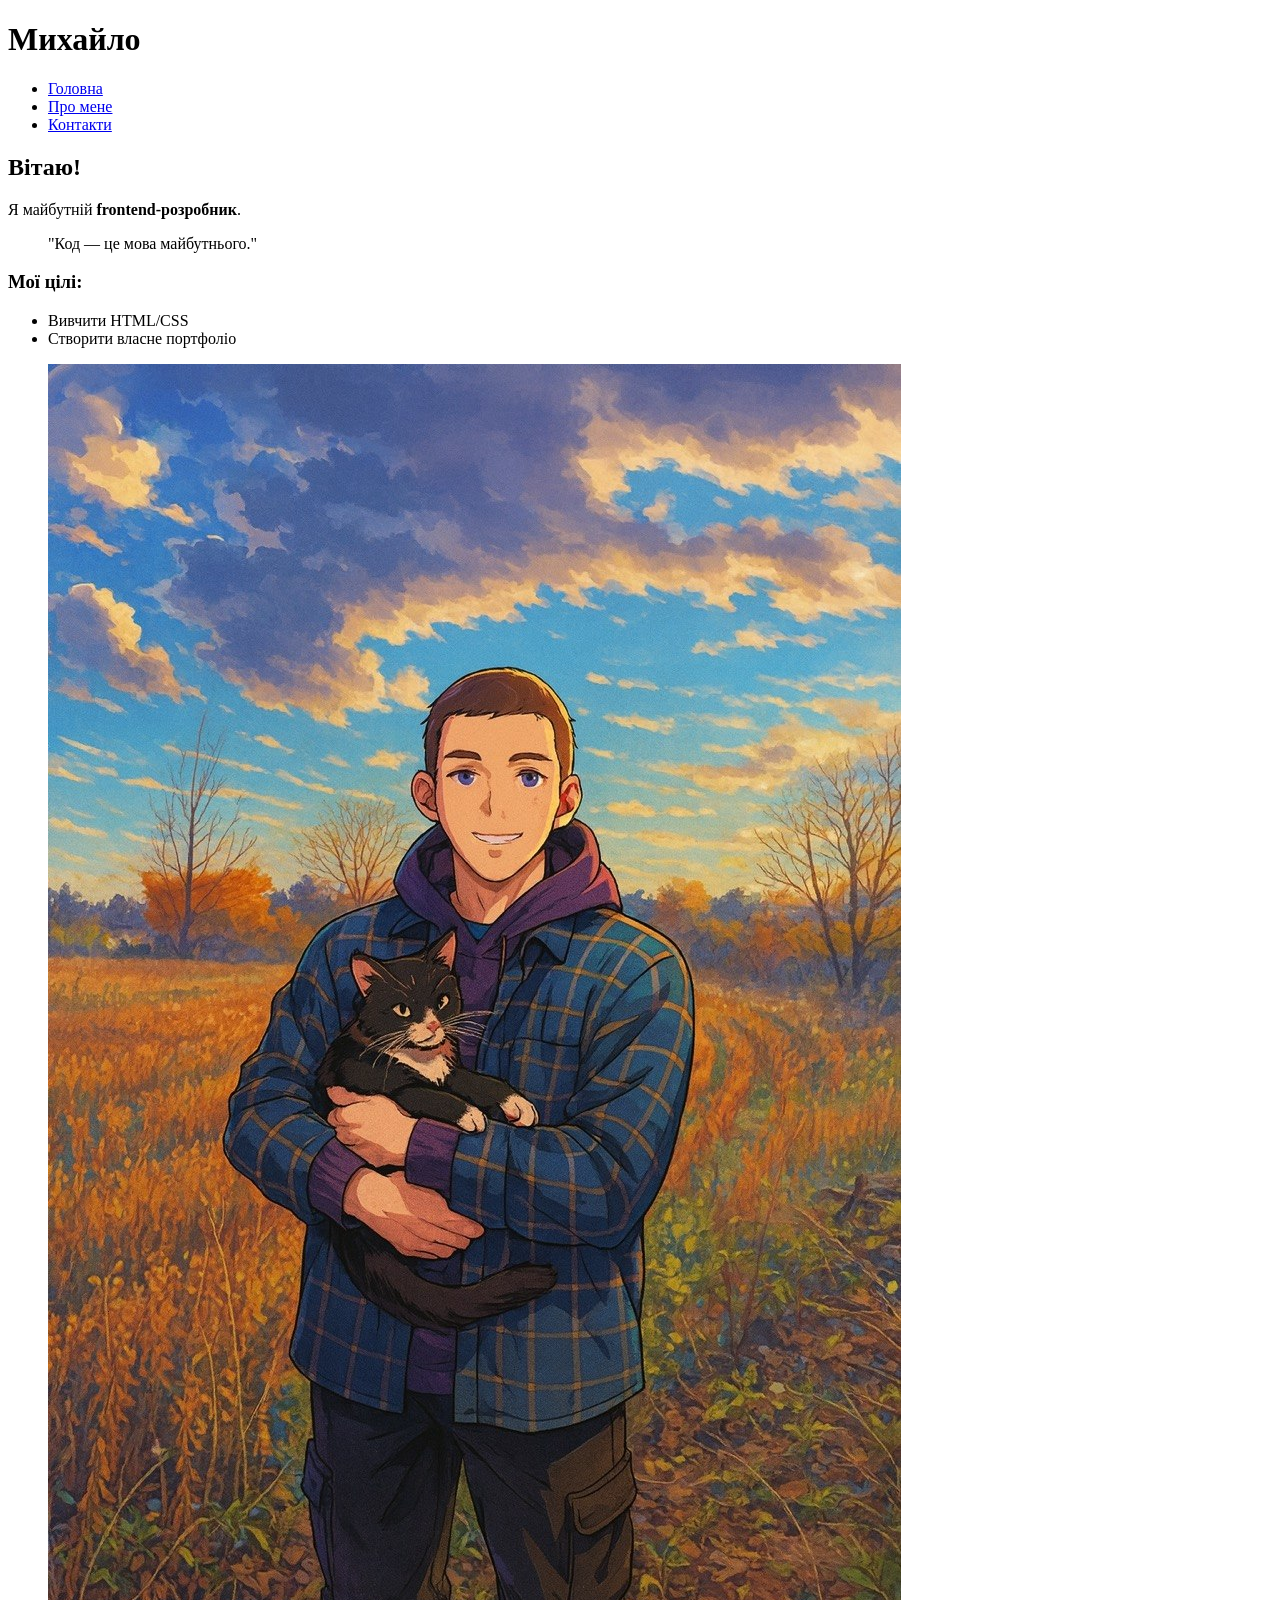
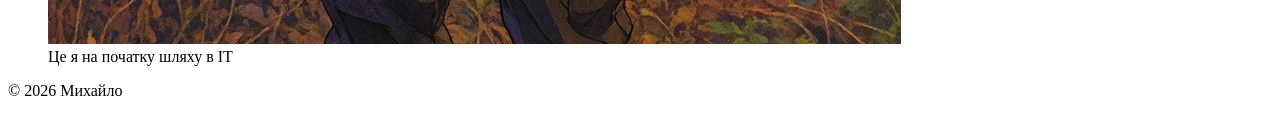
==== index.html @ bea43206 "feat: add skills table to about page" ====
<!DOCTYPE html>
<html lang="uk">
<head>
    <meta charset="UTF-8">
    <meta name="viewport" content="width=device-width, initial-scale=1.0">
    <title>Головна | Портфоліо</title>
</head>
<body>
    <header>
        <h1>Михайло</h1>
        <nav>
            <ul>
                <li><a href="index.html">Головна</a></li>
                <li><a href="about.html">Про мене</a></li>
                <li><a href="contacts.html">Контакти</a></li>
            </ul>
        </nav>
    </header>
    <main>
        <section>
            <h2>Вітаю!</h2>
            <p>Я майбутній <strong>frontend-розробник</strong>.</p>
        </section>
        
        <section>
    <blockquote>"Код — це мова майбутнього."</blockquote>
    <h3>Мої цілі:</h3>
    <ul>
        <li>Вивчити HTML/CSS</li>
        <li>Створити власне портфоліо</li>
    </ul>
    <figure>
        <img src="images/photo.jpg" alt="Моє фото">
        <figcaption>Це я на початку шляху в IT</figcaption>
    </figure>
</section>
    </main>
    <footer><p>&copy; 2026 Михайло</p></footer>
</body>
</html>
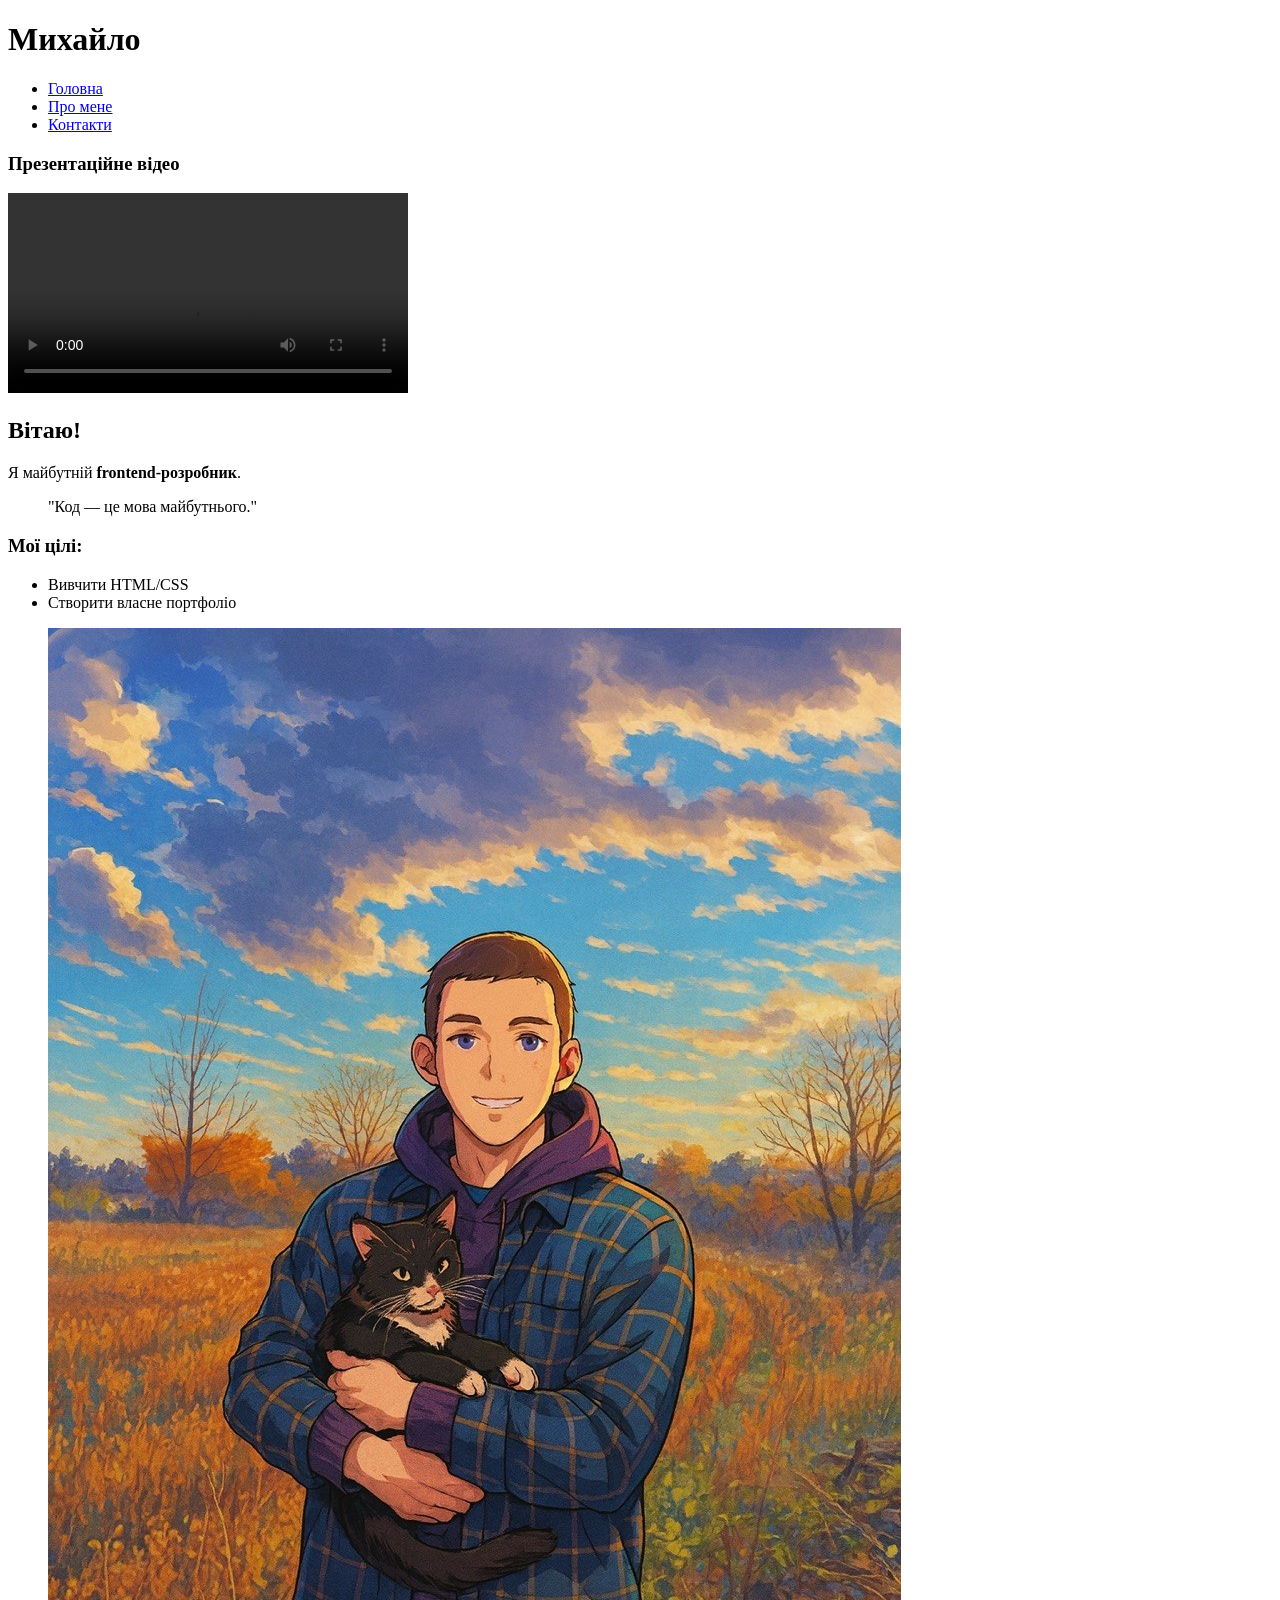
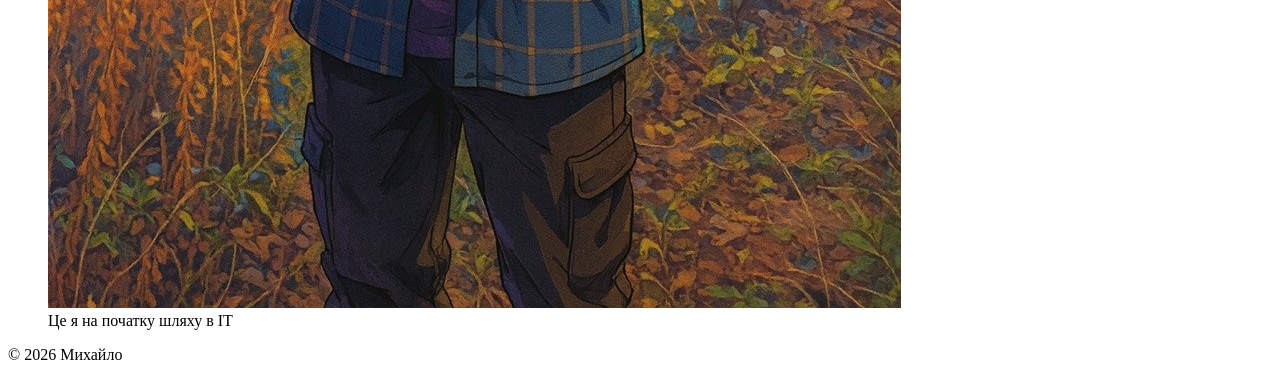
==== commit 807ba034: "feat: add multimedia elements to the site" ====
--- a/index.html
+++ b/index.html
@@ -18,10 +18,17 @@
     </header>
     <main>
         <section>
+    <h3>Презентаційне відео</h3>
+    <video controls width="400">
+        <source src="video/intro.mp4" type="video/mp4">
+        Ваш браузер не підтримує відео.
+    </video>
+</section>
+        <section>
             <h2>Вітаю!</h2>
             <p>Я майбутній <strong>frontend-розробник</strong>.</p>
         </section>
-        
+
         <section>
     <blockquote>"Код — це мова майбутнього."</blockquote>
     <h3>Мої цілі:</h3>
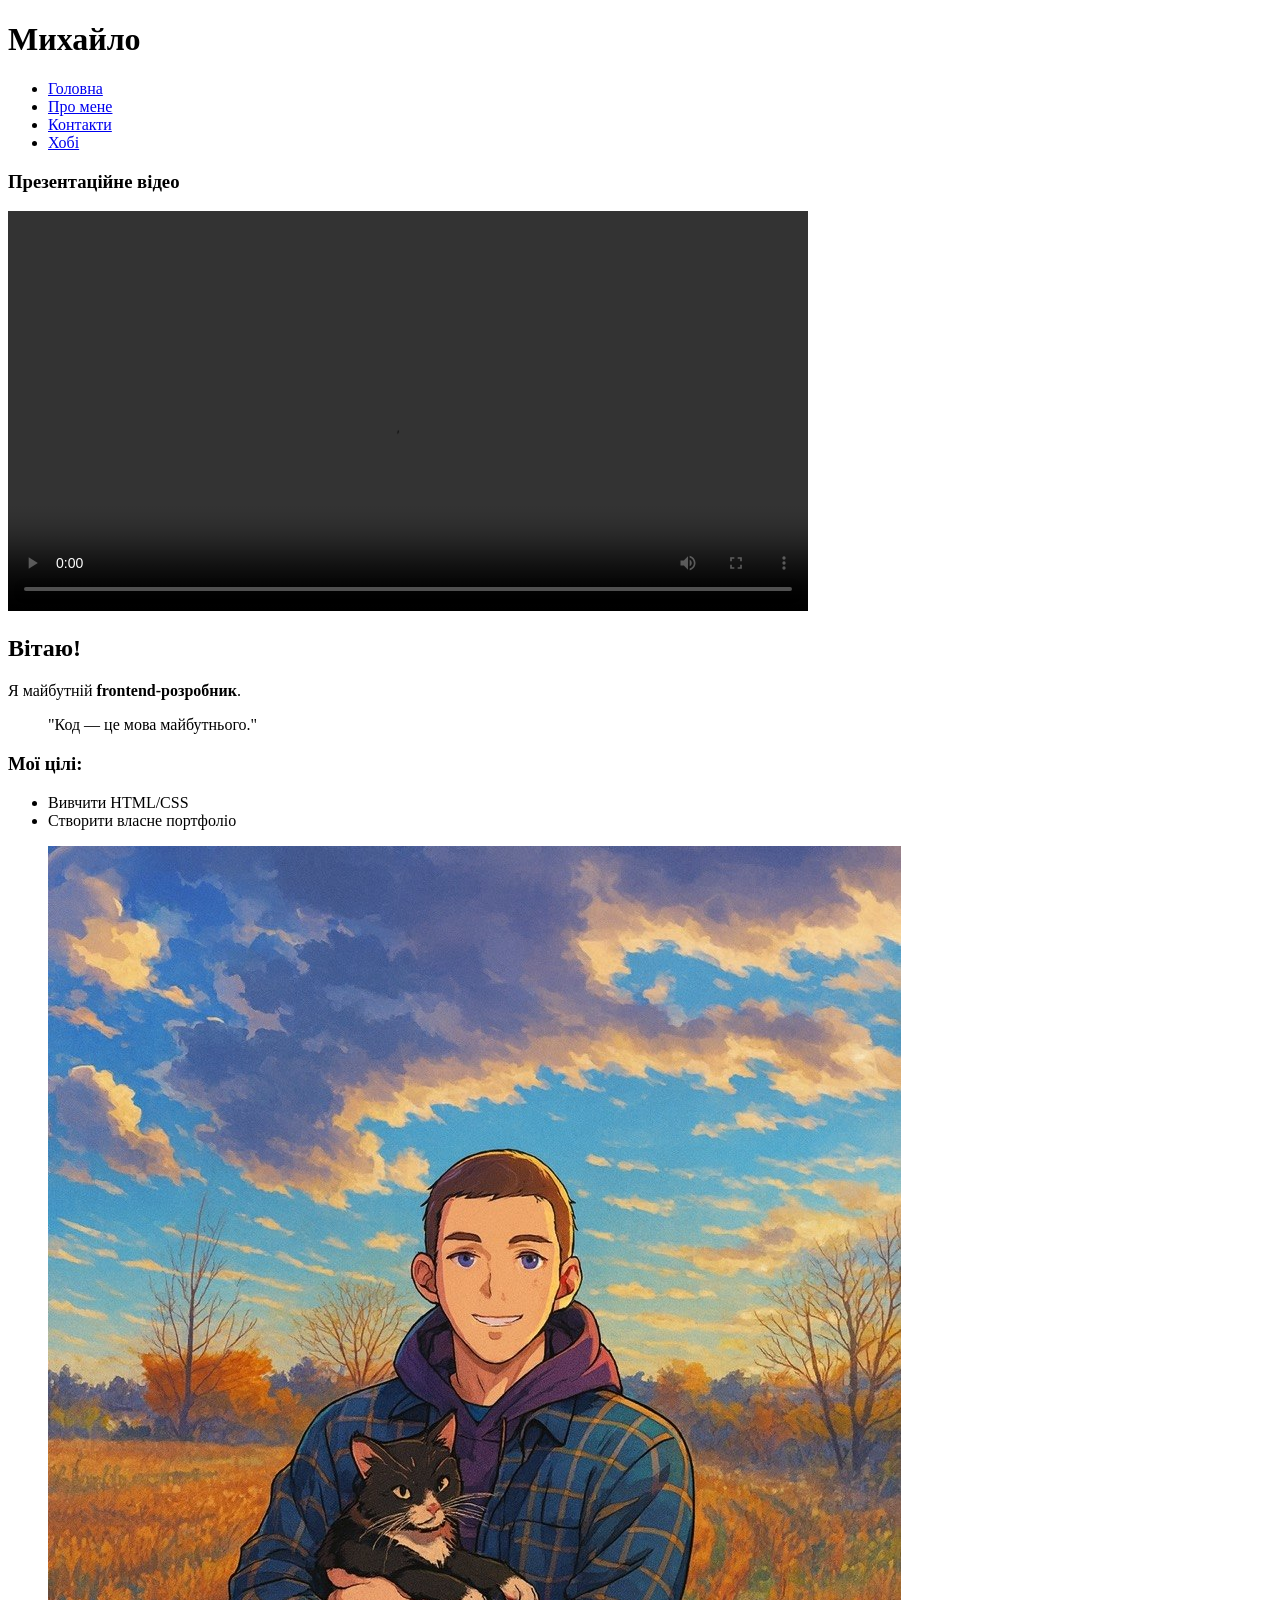
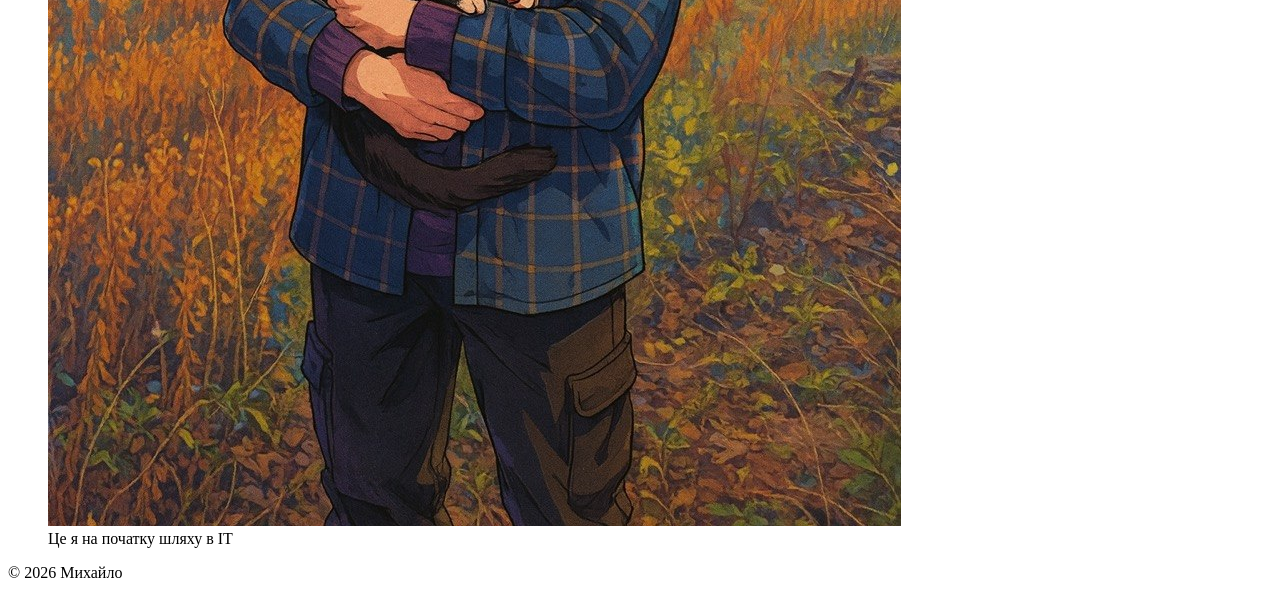
==== commit 47426231: "feat: add hobbies page with images and semantic tags" ====
--- a/index.html
+++ b/index.html
@@ -13,13 +13,14 @@
                 <li><a href="index.html">Головна</a></li>
                 <li><a href="about.html">Про мене</a></li>
                 <li><a href="contacts.html">Контакти</a></li>
+                <li><a href="hobbies.html">Хобі</a></li>
             </ul>
         </nav>
     </header>
     <main>
         <section>
     <h3>Презентаційне відео</h3>
-    <video controls width="400">
+    <video controls width="800">
         <source src="video/intro.mp4" type="video/mp4">
         Ваш браузер не підтримує відео.
     </video>
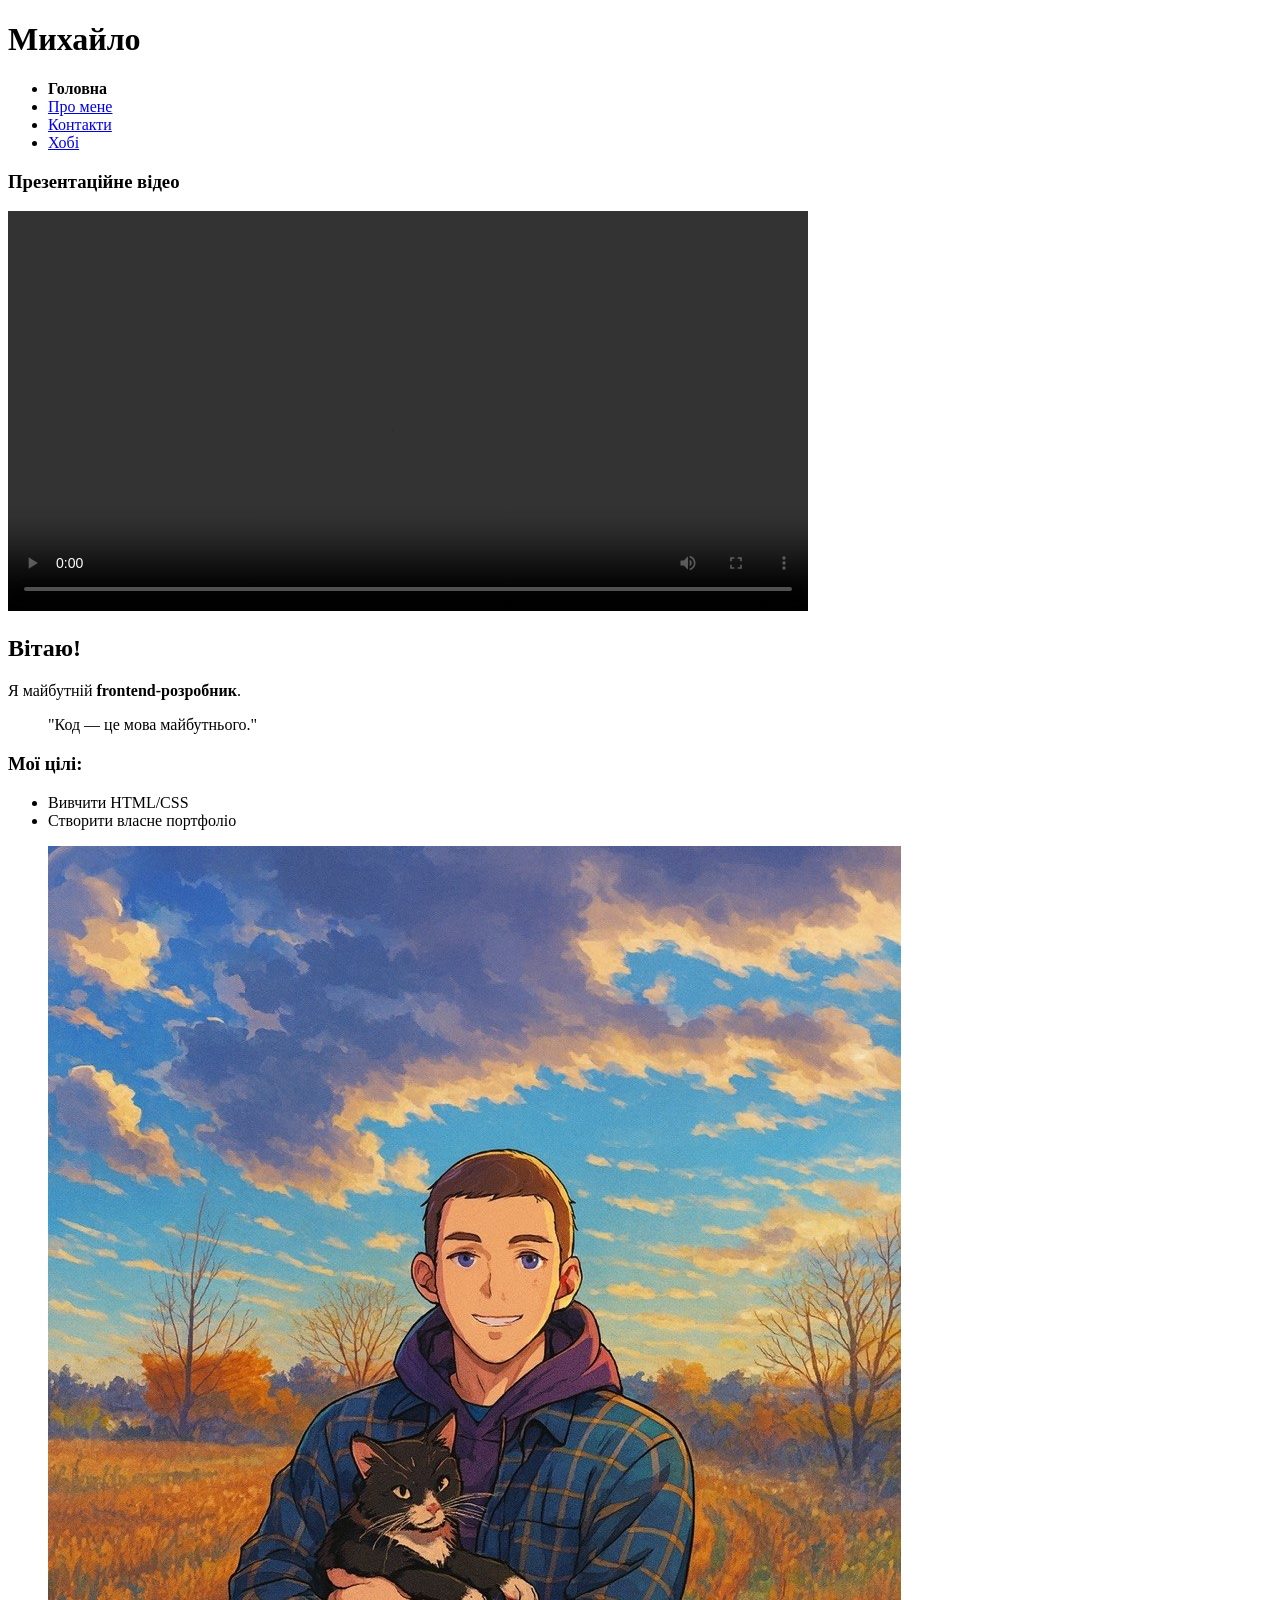
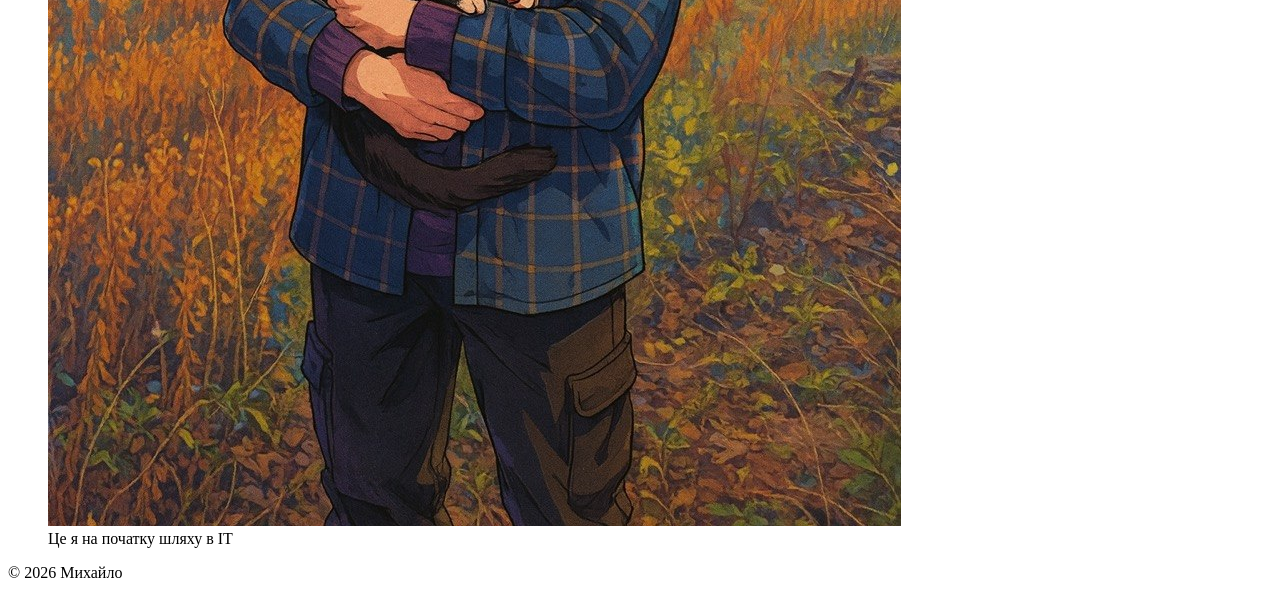
==== commit 0e40a525: "feat: update navigation menu to include hobbies page" ====
--- a/index.html
+++ b/index.html
@@ -10,7 +10,7 @@
         <h1>Михайло</h1>
         <nav>
             <ul>
-                <li><a href="index.html">Головна</a></li>
+                <li><strong>Головна</strong></li>
                 <li><a href="about.html">Про мене</a></li>
                 <li><a href="contacts.html">Контакти</a></li>
                 <li><a href="hobbies.html">Хобі</a></li>
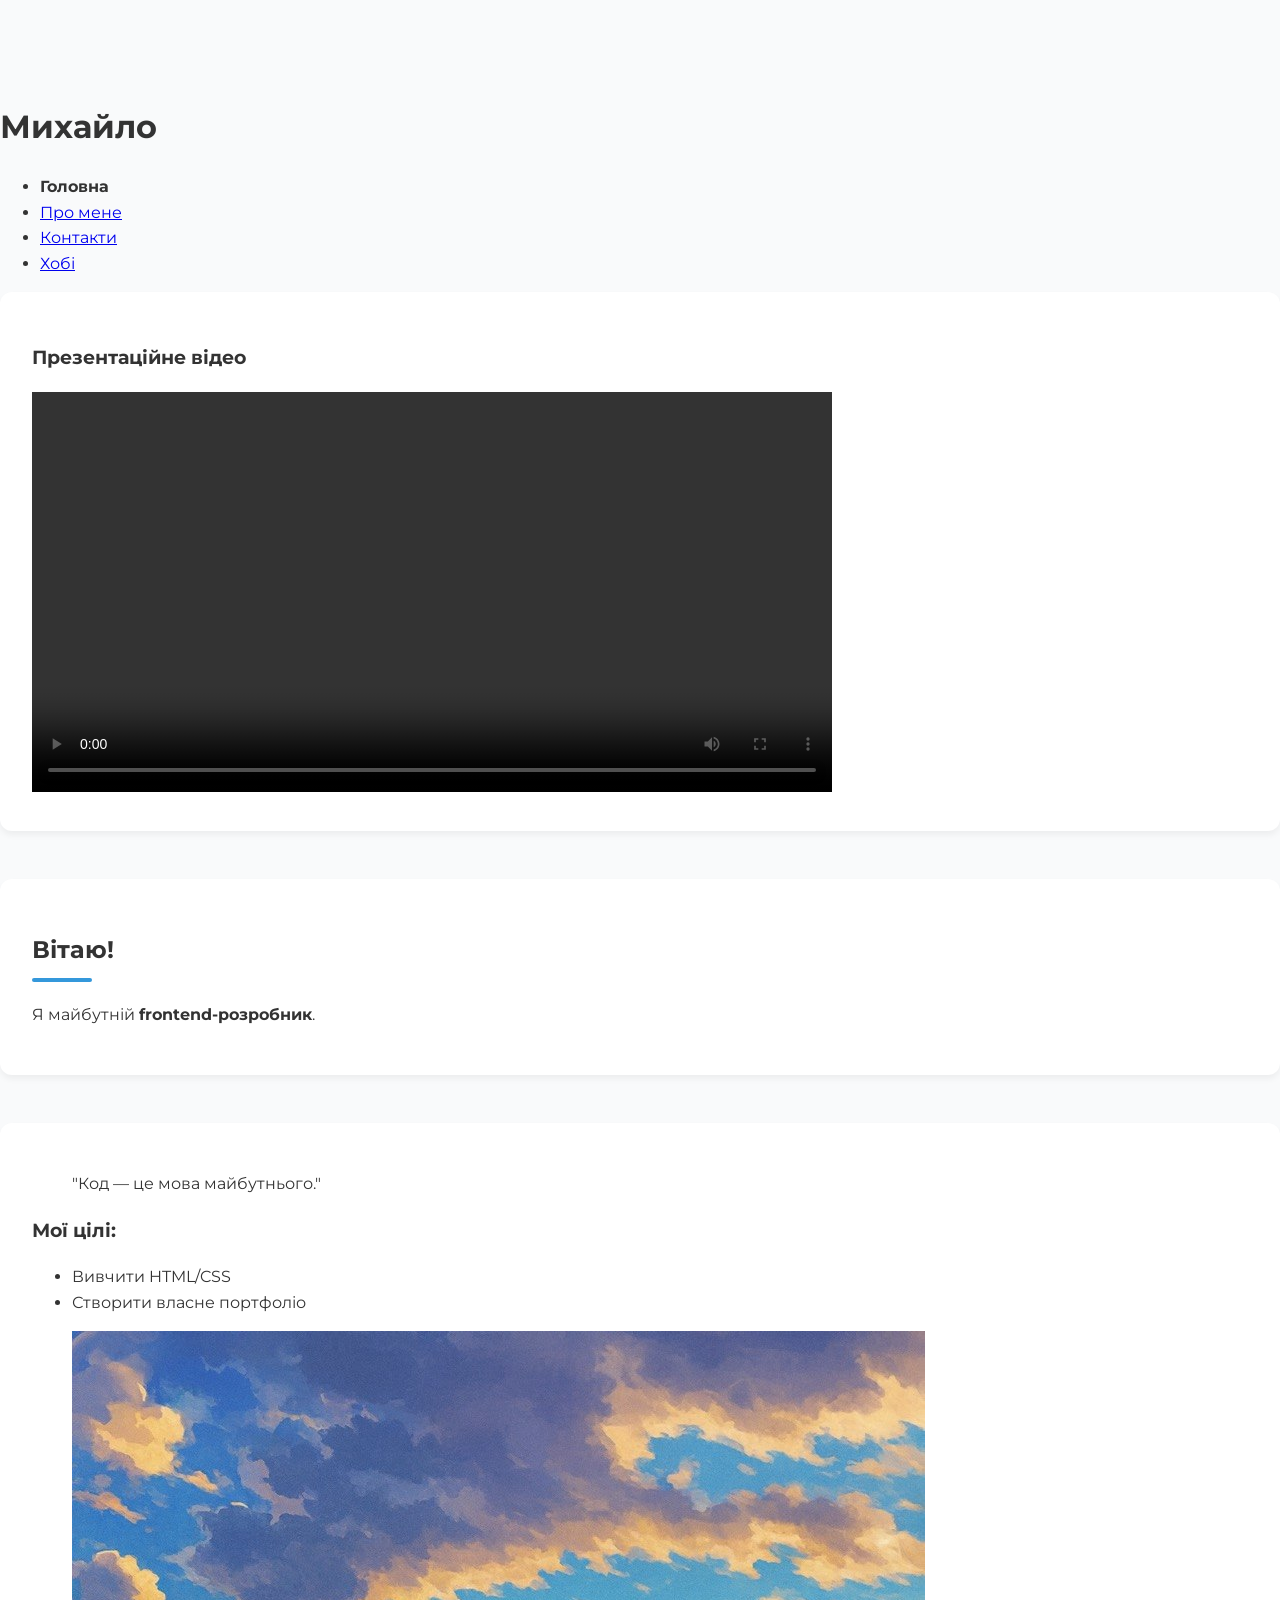
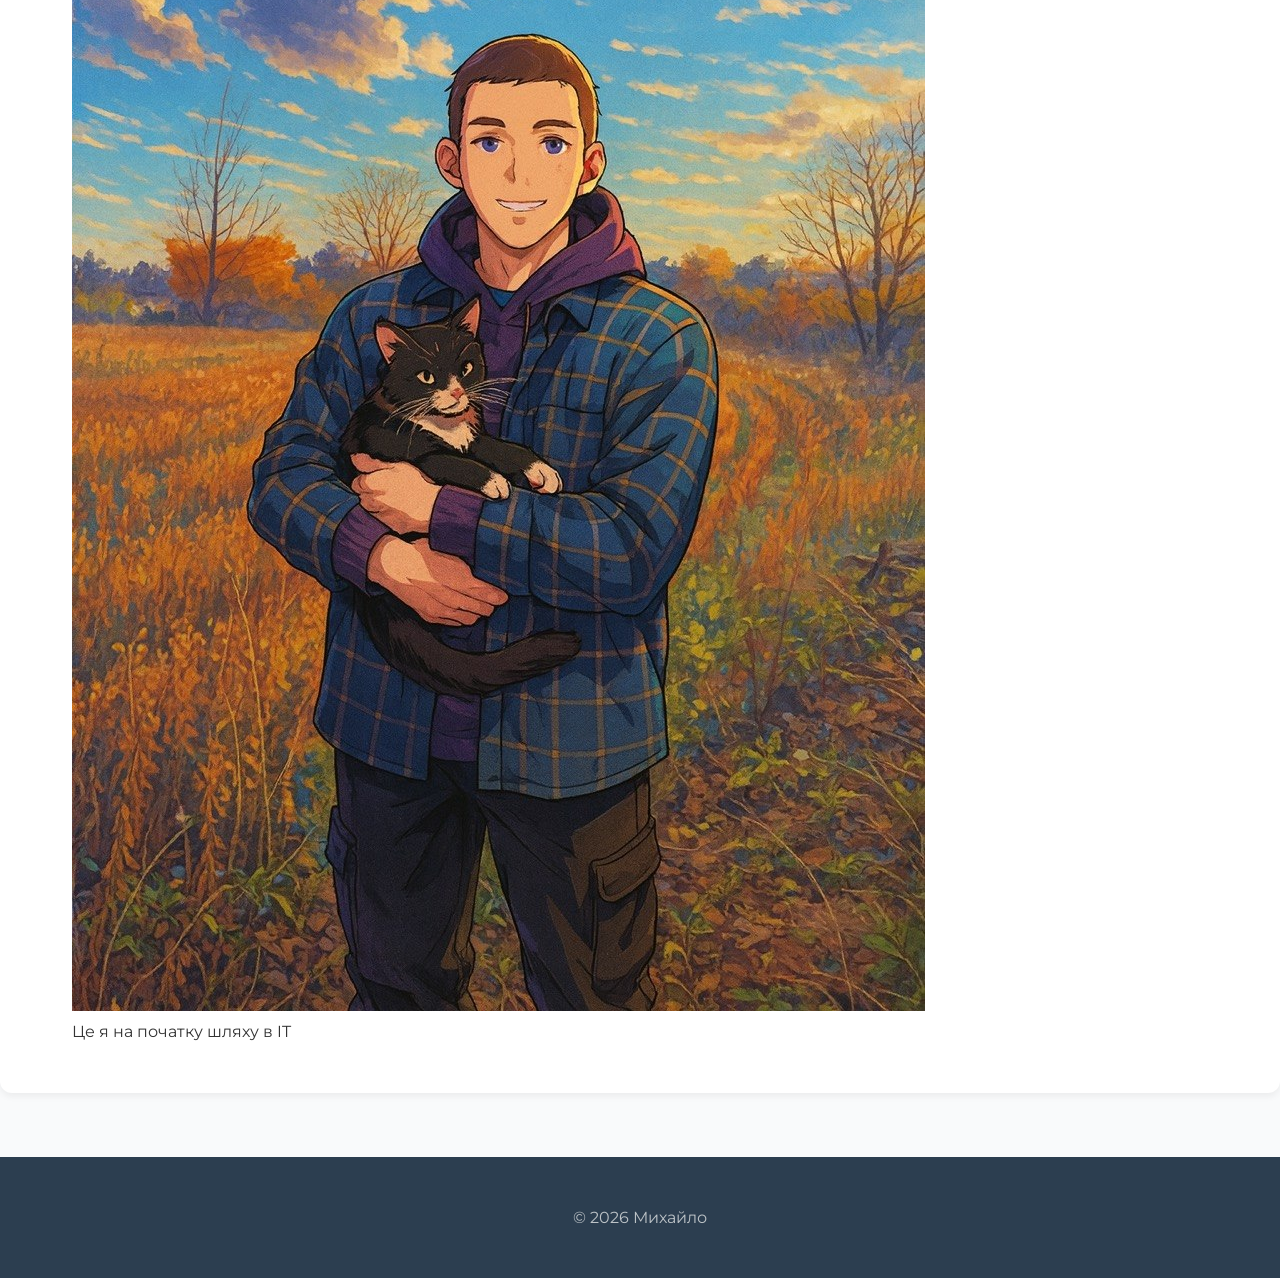
==== commit f0680d4d: "feat: create contacts.html with contact links" ====
--- a/index.html
+++ b/index.html
@@ -1,6 +1,7 @@
 <!DOCTYPE html>
 <html lang="uk">
 <head>
+    <link rel="stylesheet" href="styles.css">
     <meta charset="UTF-8">
     <meta name="viewport" content="width=device-width, initial-scale=1.0">
     <title>Головна | Портфоліо</title>
--- a/styles.css
+++ b/styles.css
@@ -0,0 +1,202 @@
+/* ===== Google Fonts ===== */
+@import url('https://fonts.googleapis.com/css2?family=Montserrat:wght@300;400;700&display=swap');
+
+/* ===== Загальні стилі (Етап 1) ===== */
+*,
+*::before,
+*::after {
+    box-sizing: border-box;
+}
+
+body {
+    margin: 0;
+    padding: 0;
+    font-family: 'Montserrat', Arial, sans-serif;
+    line-height: 1.6;
+    color: #333;
+    background-color: hsl(210, 20%, 98%); /* Використання HSL */
+    padding-top: 80px; /* Відступ для фіксованого хедера (Етап 7) */
+}
+
+.container {
+    max-width: 1000px;
+    margin: 0 auto;
+    padding: 0 1.5rem;
+}
+
+/* ===== Хедер та навігація (Етап 4, 7) ===== */
+#main-header { /* Селектор ідентифікатора */
+    position: fixed;
+    top: 0;
+    width: 100%;
+    background-color: #2c3e50; /* HEX колір */
+    color: white;
+    z-index: 1000;
+    box-shadow: 0 2px 10px rgba(0, 0, 0, 0.1);
+}
+
+.nav-menu {
+    display: flex;
+    justify-content: space-between;
+    align-items: center;
+    padding: 1rem 0;
+}
+
+.nav-menu ul { /* Комбінований селектор нащадка */
+    list-style: none;
+    margin: 0;
+    padding: 0;
+    display: flex;
+}
+
+.nav-menu li {
+    margin-left: 1.5rem;
+}
+
+.nav-link { /* Селектор класу */
+    text-decoration: none;
+    color: rgb(236, 240, 241); /* RGB колір */
+    font-weight: 700;
+    padding: 0.5rem 1rem;
+    border-radius: 4px;
+    transition: background 0.3s, color 0.3s;
+}
+
+/* Псевдокласи (Етап 10) */
+.nav-link:link { color: #ecf0f1; }
+.nav-link:visited { color: #bdc3c7; }
+.nav-link:hover {
+    background-color: #3498db;
+    color: white;
+}
+.nav-link:active { background-color: #2980b9; }
+.nav-link:focus { outline: 2px solid #3498db; }
+
+/* ===== Головна секція (Етап 3, 9) ===== */
+section {
+    margin-bottom: 3rem;
+    padding: 2rem;
+    background: white;
+    border-radius: 12px;
+    box-shadow: 0 4px 6px rgba(0,0,0,0.05);
+    position: relative; /* Для абсолютного позиціонування всередині */
+}
+
+h2::after { /* Псевдоелемент (Етап 9) */
+    content: '';
+    display: block;
+    width: 60px;
+    height: 4px;
+    background-color: #3498db;
+    margin-top: 0.5rem;
+    border-radius: 2px;
+}
+
+/* Приклад Relative + Absolute (Етап 7) */
+.profile-card {
+    position: relative;
+    display: inline-block;
+}
+
+.status-badge {
+    position: absolute;
+    top: 10px;
+    right: 10px;
+    background-color: #27ae60;
+    color: white;
+    padding: 0.2rem 0.6rem;
+    font-size: 0.7rem;
+    border-radius: 20px;
+    text-transform: uppercase;
+}
+
+/* ===== Таблиця (Етап 5) ===== */
+table {
+    width: 100%;
+    border-collapse: collapse; /* Прибирання подвійних рамок */
+    margin: 1.5rem 0;
+    overflow: hidden; /* Етап 11 */
+    border-radius: 8px;
+}
+
+th, td {
+    padding: 1rem;
+    border: 1px solid #ddd;
+    text-align: left;
+}
+
+th {
+    background-color: #34495e;
+    color: white;
+    text-transform: uppercase;
+}
+
+/* Зебра та Hover (Етап 5) */
+tbody tr:nth-child(even) {
+    background-color: #f9f9f9;
+}
+
+tbody tr:hover {
+    background-color: #f1f1f1;
+    cursor: default;
+}
+
+/* ===== Форма (Етап 6) ===== */
+.contact-form fieldset {
+    border: 1px solid #ddd;
+    border-radius: 8px;
+    padding: 1.5rem;
+    margin-bottom: 1.5rem;
+}
+
+.contact-form label {
+    display: block;
+    margin-bottom: 0.5rem;
+    font-weight: 700;
+    font-size: 0.9rem;
+}
+
+input[type="text"], /* Селектор атрибута */
+input[type="email"],
+select,
+textarea {
+    width: 100%;
+    padding: 0.75rem;
+    margin-bottom: 1rem;
+    border: 1px solid #ccc;
+    border-radius: 6px;
+    font-size: 1rem;
+    font-family: inherit;
+}
+
+input:focus, textarea:focus {
+    outline: none;
+    border-color: #3498db;
+    box-shadow: 0 0 8px rgba(52, 152, 219, 0.3);
+}
+
+.btn-submit {
+    background-color: #3498db;
+    color: white;
+    border: none;
+    padding: 1rem 2rem;
+    font-size: 1rem;
+    font-weight: 700;
+    border-radius: 6px;
+    cursor: pointer;
+    transition: transform 0.2s, background 0.3s;
+}
+
+.btn-submit:hover {
+    background-color: #2980b9;
+    transform: translateY(-2px);
+}
+
+/* ===== Футер ===== */
+footer {
+    text-align: center;
+    padding: 2rem 0;
+    background-color: #2c3e50;
+    color: #bdc3c7;
+    margin-top: 4rem;
+}
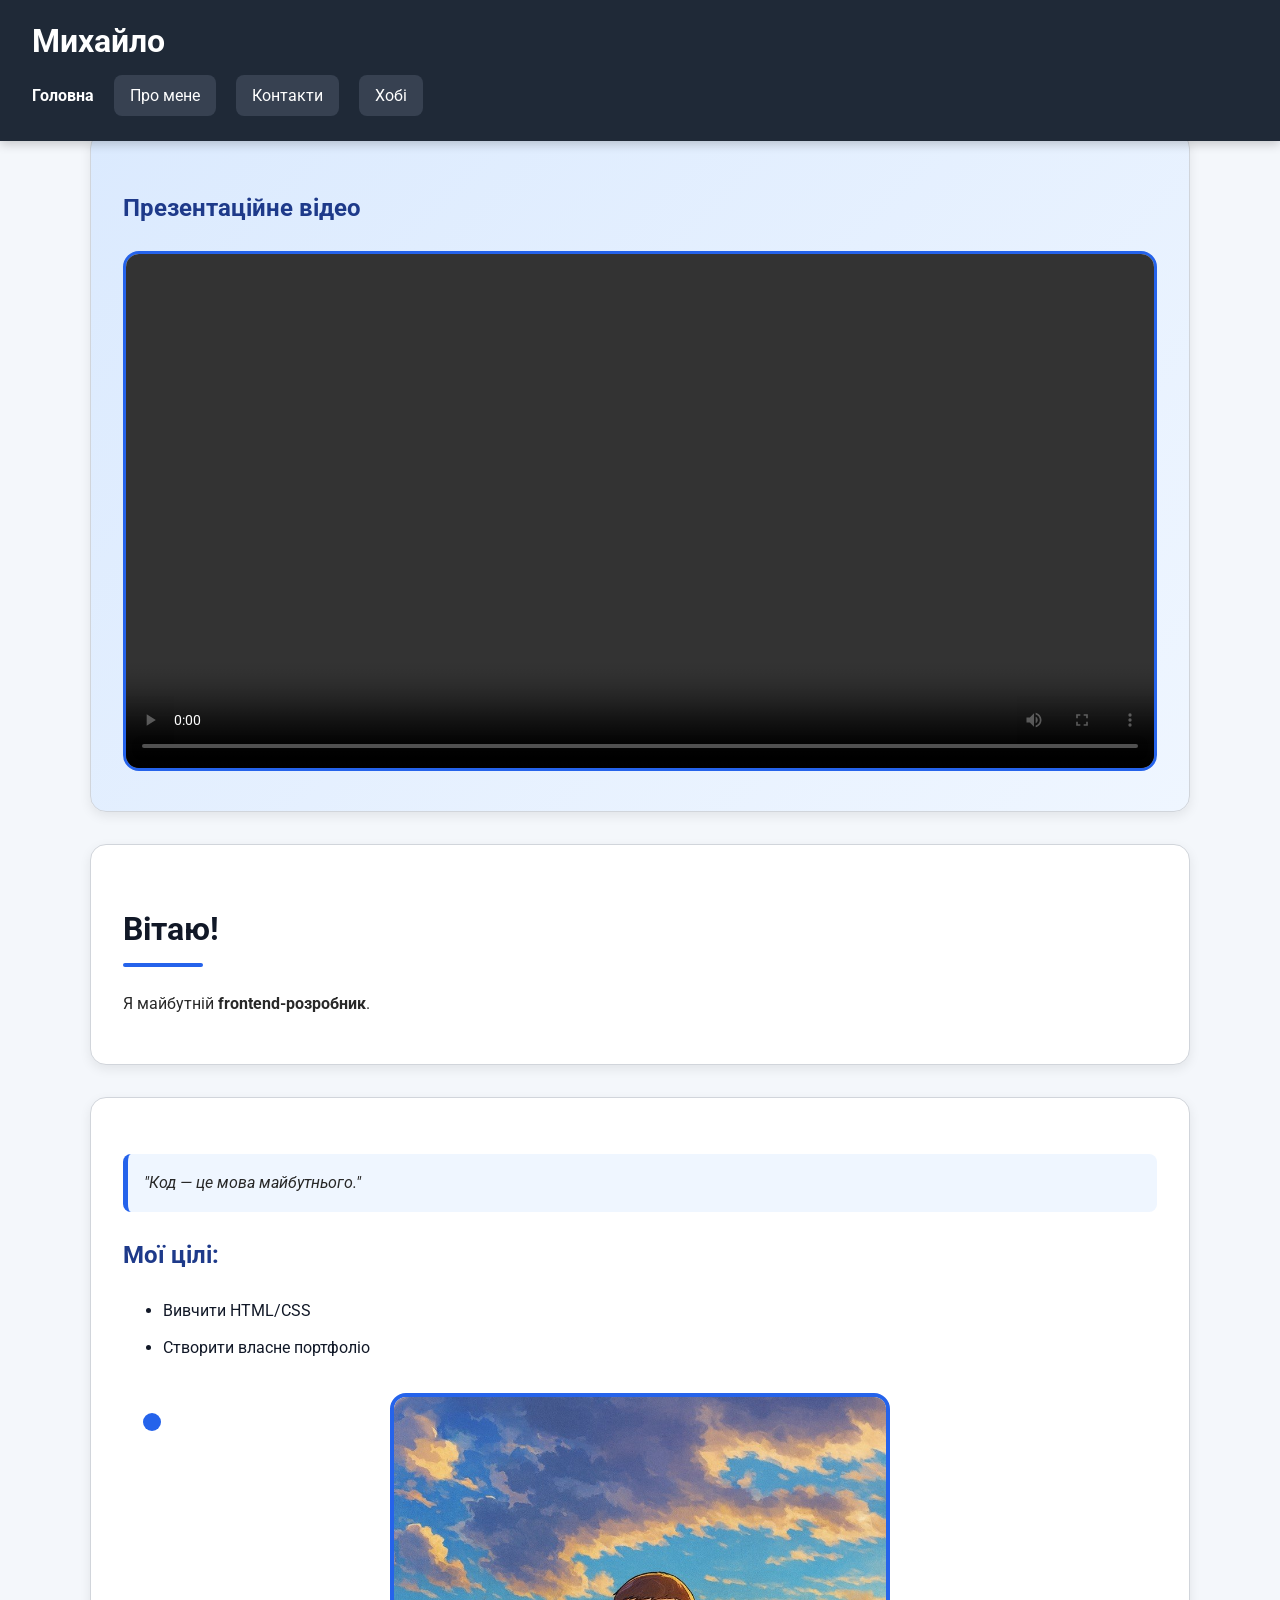
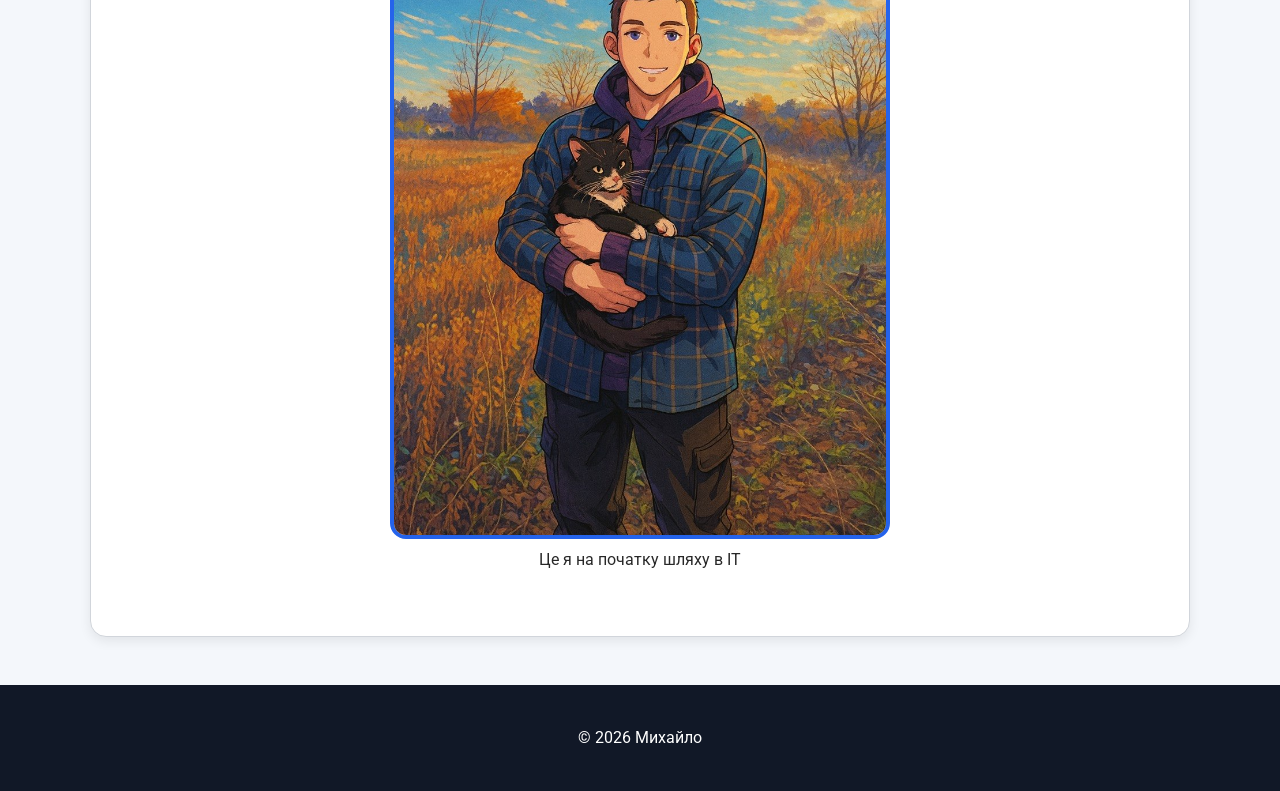
==== commit da5ab2ab: "feat: add CSS styles" ====
--- a/index.html
+++ b/index.html
@@ -1,10 +1,10 @@
 <!DOCTYPE html>
 <html lang="uk">
 <head>
-    <link rel="stylesheet" href="styles.css">
     <meta charset="UTF-8">
     <meta name="viewport" content="width=device-width, initial-scale=1.0">
     <title>Головна | Портфоліо</title>
+    <link rel="stylesheet" href="styles.css">
 </head>
 <body>
     <header>
@@ -19,7 +19,7 @@
         </nav>
     </header>
     <main>
-        <section>
+        <section id="hero">
     <h3>Презентаційне відео</h3>
     <video controls width="800">
         <source src="video/intro.mp4" type="video/mp4">
@@ -38,7 +38,7 @@
         <li>Вивчити HTML/CSS</li>
         <li>Створити власне портфоліо</li>
     </ul>
-    <figure>
+    <figure class="hero-figure">
         <img src="images/photo.jpg" alt="Моє фото">
         <figcaption>Це я на початку шляху в IT</figcaption>
     </figure>
--- a/styles.css
+++ b/styles.css
@@ -1,7 +1,7 @@
 /* ===== Google Fonts ===== */
-@import url('https://fonts.googleapis.com/css2?family=Montserrat:wght@300;400;700&display=swap');
-
-/* ===== Загальні стилі (Етап 1) ===== */
+@import url('https://fonts.googleapis.com/css2?family=Roboto:wght@300;400;500;700&display=swap');
+
+/* ===== Загальні стилі ===== */
 *,
 *::before,
 *::after {
@@ -11,192 +11,354 @@
 body {
     margin: 0;
     padding: 0;
-    font-family: 'Montserrat', Arial, sans-serif;
+    font-family: 'Roboto', Arial, sans-serif;
+    font-size: 1rem;
     line-height: 1.6;
-    color: #333;
-    background-color: hsl(210, 20%, 98%); /* Використання HSL */
-    padding-top: 80px; /* Відступ для фіксованого хедера (Етап 7) */
-}
-
-.container {
-    max-width: 1000px;
-    margin: 0 auto;
-    padding: 0 1.5rem;
-}
-
-/* ===== Хедер та навігація (Етап 4, 7) ===== */
-#main-header { /* Селектор ідентифікатора */
+    background-color: #f4f7fb;
+    color: rgb(40, 40, 40);
+    padding-top: 100px;
+}
+
+/* ===== Хедер та навігація ===== */
+header {
     position: fixed;
     top: 0;
     width: 100%;
-    background-color: #2c3e50; /* HEX колір */
-    color: white;
+    background-color: #1f2937;
+    color: white;
+    padding: 1rem 2rem;
     z-index: 1000;
-    box-shadow: 0 2px 10px rgba(0, 0, 0, 0.1);
-}
-
-.nav-menu {
-    display: flex;
-    justify-content: space-between;
-    align-items: center;
-    padding: 1rem 0;
-}
-
-.nav-menu ul { /* Комбінований селектор нащадка */
+    box-shadow: 0 3px 10px rgba(0,0,0,0.2);
+}
+
+header h1 {
+    margin: 0;
+    font-size: 2rem;
+}
+
+nav ul {
     list-style: none;
-    margin: 0;
     padding: 0;
-    display: flex;
-}
-
-.nav-menu li {
-    margin-left: 1.5rem;
-}
-
-.nav-link { /* Селектор класу */
+    margin-top: 1rem;
+}
+
+nav ul li {
+    display: inline-block;
+    margin-right: 1rem;
+}
+
+nav ul li a {
     text-decoration: none;
-    color: rgb(236, 240, 241); /* RGB колір */
-    font-weight: 700;
-    padding: 0.5rem 1rem;
-    border-radius: 4px;
-    transition: background 0.3s, color 0.3s;
-}
-
-/* Псевдокласи (Етап 10) */
-.nav-link:link { color: #ecf0f1; }
-.nav-link:visited { color: #bdc3c7; }
-.nav-link:hover {
-    background-color: #3498db;
-    color: white;
-}
-.nav-link:active { background-color: #2980b9; }
-.nav-link:focus { outline: 2px solid #3498db; }
-
-/* ===== Головна секція (Етап 3, 9) ===== */
+    background-color: #374151;
+    color: white;
+    padding: 0.7rem 1rem;
+    border-radius: 0.5rem;
+    transition: 0.3s;
+}
+
+/* LVHA */
+nav ul li a:link {
+    color: white;
+}
+
+nav ul li a:visited {
+    color: #d1d5db;
+}
+
+nav ul li a:hover {
+    background-color: hsl(217, 91%, 60%);
+}
+
+nav ul li a:active {
+    background-color: #1d4ed8;
+}
+
+nav ul li a:focus {
+    outline: 3px solid #93c5fd;
+}
+
+/* ===== Основний контент ===== */
+
+main {
+    width: 90%;
+    max-width: 1100px;
+    margin: 2rem auto;
+}
+
+/* Селектор ідентифікатора */
+#hero {
+    background: linear-gradient(135deg, #dbeafe, #eff6ff);
+}
+
+/* ===== Відступ після fixed header ===== */
+main h1 {
+    margin-top: 3rem;
+}
+
 section {
-    margin-bottom: 3rem;
+    background-color: white;
+    margin-bottom: 2rem;
     padding: 2rem;
-    background: white;
-    border-radius: 12px;
-    box-shadow: 0 4px 6px rgba(0,0,0,0.05);
-    position: relative; /* Для абсолютного позиціонування всередині */
-}
-
-h2::after { /* Псевдоелемент (Етап 9) */
-    content: '';
+    border-radius: 1rem;
+    border: 1px solid #d1d5db;
+    box-shadow: 0 4px 12px rgba(0,0,0,0.08);
+}
+
+/* Селектор елемента */
+h2 {
+    font-size: 2rem;
+    color: #111827;
+    position: relative;
+    margin-bottom: 1.5rem;
+}
+
+/* Псевдоелемент */
+h2::after {
+    content: "";
     display: block;
-    width: 60px;
+    width: 80px;
     height: 4px;
-    background-color: #3498db;
+    background-color: #2563eb;
     margin-top: 0.5rem;
     border-radius: 2px;
 }
 
-/* Приклад Relative + Absolute (Етап 7) */
-.profile-card {
+h3 {
+    font-size: 1.5rem;
+    color: #1e3a8a;
+}
+
+/* ===== Зображення ===== */
+figure {
+    margin: 2rem 0;
+    text-align: center;
     position: relative;
-    display: inline-block;
-}
-
-.status-badge {
+    overflow: hidden;
+    border-radius: 1rem;
+}
+
+/* Комбінований селектор */
+figure img {
+    width: 100%;
+    max-width: 500px;
+    border-radius: 1rem;
+    border: 4px solid #2563eb;
+    transition: transform 0.4s;
+}
+
+figure img:hover {
+    transform: scale(1.03);
+}
+
+/* position relative + absolute */
+figure {
+    margin: 2rem 0;
+    text-align: center;
+    position: relative;
+    overflow: hidden;
+    border-radius: 1rem;
+}
+
+.hero-figure::before {
+    content: "";
     position: absolute;
-    top: 10px;
-    right: 10px;
-    background-color: #27ae60;
-    color: white;
-    padding: 0.2rem 0.6rem;
-    font-size: 0.7rem;
-    border-radius: 20px;
-    text-transform: uppercase;
-}
-
-/* ===== Таблиця (Етап 5) ===== */
+    top: 20px;
+    left: 20px;
+    width: 18px;
+    height: 18px;
+    background-color: #2563eb;
+    border-radius: 50%;
+    z-index: 10;
+}
+
+
+/* ===== Цитата ===== */
+blockquote {
+    background-color: #eff6ff;
+    border-left: 5px solid #2563eb;
+    padding: 1rem;
+    margin: 1.5rem 0;
+    font-style: italic;
+    border-radius: 0.5rem;
+    position: relative;
+}
+
+/* ===== Списки ===== */
+section ul li {
+    margin-bottom: 0.7rem;
+}
+
+/* Дочірній комбінований селектор */
+section > ul > li {
+    color: #111827;
+}
+
+/* ===== Відео ===== */
+video {
+    width: 100%;
+    border-radius: 1rem;
+    border: 3px solid #2563eb;
+}
+
+/* ===== Таблиця ===== */
 table {
     width: 100%;
-    border-collapse: collapse; /* Прибирання подвійних рамок */
-    margin: 1.5rem 0;
-    overflow: hidden; /* Етап 11 */
-    border-radius: 8px;
-}
-
-th, td {
+    border-collapse: collapse;
+    margin-top: 2rem;
+    background-color: white;
+    overflow: hidden;
+    border-radius: 1rem;
+}
+
+th,
+td {
+    border: 1px solid #cbd5e1;
     padding: 1rem;
-    border: 1px solid #ddd;
     text-align: left;
 }
 
 th {
-    background-color: #34495e;
-    color: white;
-    text-transform: uppercase;
-}
-
-/* Зебра та Hover (Етап 5) */
+    background-color: #2563eb;
+    color: white;
+    font-weight: bold;
+}
+
+/* Zebra */
 tbody tr:nth-child(even) {
-    background-color: #f9f9f9;
+    background-color: #f1f5f9;
 }
 
 tbody tr:hover {
-    background-color: #f1f1f1;
-    cursor: default;
-}
-
-/* ===== Форма (Етап 6) ===== */
-.contact-form fieldset {
-    border: 1px solid #ddd;
-    border-radius: 8px;
+    background-color: #dbeafe;
+    transition: 0.3s;
+}
+
+/* ===== Форма ===== */
+form {
+    background-color: white;
+    padding: 2rem;
+    border-radius: 1rem;
+    border: 1px solid #d1d5db;
+    margin-top: 2rem;
+}
+
+fieldset {
+    border: 2px solid #2563eb;
+    border-radius: 1rem;
     padding: 1.5rem;
-    margin-bottom: 1.5rem;
-}
-
-.contact-form label {
+}
+
+legend {
+    padding: 0 0.5rem;
+    font-weight: bold;
+    color: #2563eb;
+}
+
+label {
     display: block;
     margin-bottom: 0.5rem;
-    font-weight: 700;
-    font-size: 0.9rem;
-}
-
-input[type="text"], /* Селектор атрибута */
-input[type="email"],
-select,
-textarea {
-    width: 100%;
-    padding: 0.75rem;
+    font-size: 1rem;
+    font-weight: 500;
+}
+
+/* Селектор атрибута */
+input[type="text"],
+textarea,
+select {
+width: 100%;
+    padding: 0.8rem;
+    border: 1px solid #94a3b8;
+    border-radius: 0.5rem;
     margin-bottom: 1rem;
-    border: 1px solid #ccc;
-    border-radius: 6px;
     font-size: 1rem;
-    font-family: inherit;
-}
-
-input:focus, textarea:focus {
+}
+
+/* focus */
+input[type="text"]:focus,
+textarea:focus,
+select:focus {
     outline: none;
-    border-color: #3498db;
-    box-shadow: 0 0 8px rgba(52, 152, 219, 0.3);
-}
-
-.btn-submit {
-    background-color: #3498db;
-    color: white;
+    border-color: #2563eb;
+    box-shadow: 0 0 8px rgba(37, 99, 235, 0.4);
+}
+
+/* Кнопка */
+button {
+    background-color: #2563eb;
+    color: white;
+    padding: 0.9rem 1.5rem;
     border: none;
-    padding: 1rem 2rem;
+    border-radius: 0.7rem;
+    cursor: pointer;
     font-size: 1rem;
-    font-weight: 700;
-    border-radius: 6px;
-    cursor: pointer;
-    transition: transform 0.2s, background 0.3s;
-}
-
-.btn-submit:hover {
-    background-color: #2980b9;
-    transform: translateY(-2px);
-}
-
-/* ===== Футер ===== */
+    transition: 0.3s;
+}
+
+button:hover {
+    background-color: #1d4ed8;
+}
+
+button:active {
+    transform: scale(0.98);
+}
+
+button:focus {
+    outline: 3px solid #93c5fd;
+}
+
+/* ===== Aside ===== */
+aside {
+    width: 90%;
+    max-width: 1100px;
+    margin: 2rem auto;
+    background-color: #fff7ed;
+    border-left: 6px solid #f97316;
+    padding: 1.5rem;
+    border-radius: 1rem;
+}
+
+/* ===== Footer ===== */
 footer {
+    background-color: #111827;
+    color: white;
     text-align: center;
-    padding: 2rem 0;
-    background-color: #2c3e50;
-    color: #bdc3c7;
-    margin-top: 4rem;
+    padding: 1.5rem;
+    margin-top: 3rem;
+}
+
+/* ===== Посилання ===== */
+a {
+    transition: 0.3s;
+}
+
+a:hover {
+    opacity: 0.8;
+}
+
+/* ===== Overflow ===== */
+article {
+    max-height: 900px;
+    overflow-y: auto;
+    padding-right: 0.5rem;
+}
+
+/* ===== Адаптивність ===== */
+@media (max-width: 768px) {
+
+    nav ul li {
+        display: block;
+        margin-bottom: 1rem;
+    }
+
+    header {
+        text-align: center;
+    }
+
+    h2 {
+        font-size: 1.6rem;
+    }
+
+    section {
+        padding: 1.2rem;
+    }
 }
